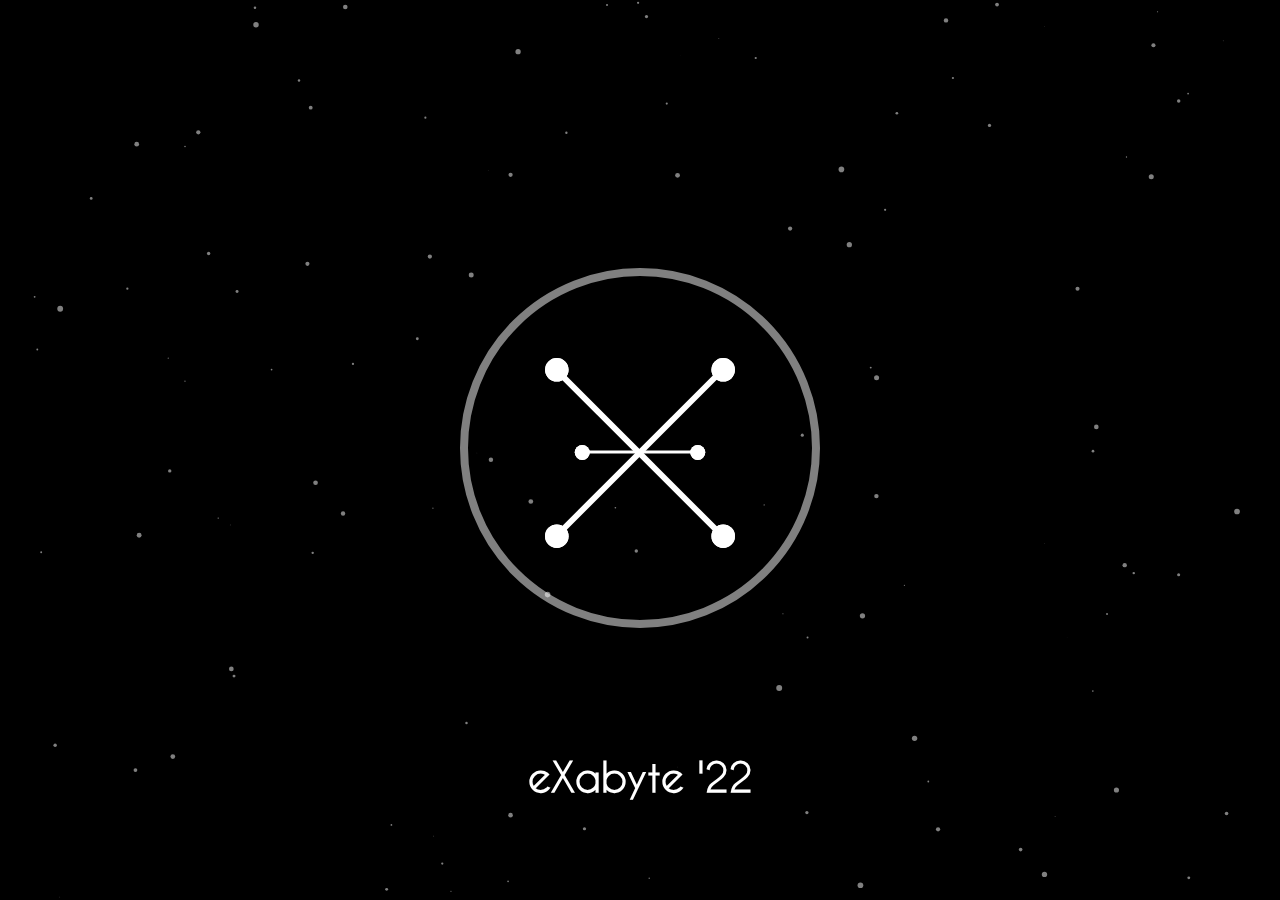
==== index.html @ bfb5978d "Add files via upload" ====
<!DOCTYPE html>
<html lang="en">
  <head>
    <meta charset="UTF-8" />
    <meta http-equiv="X-UA-Compatible" content="IE=edge" />
    <meta name="viewport" content="width=device-width, initial-scale=1.0" />
    <title>eXabyte 2022</title>
    <link rel="stylesheet" href="style.css" />
    <link rel="icon" href="assets/logos/LOGO_NO_ BG.png" />
    <script
      src="https://code.jquery.com/jquery-3.6.0.js"
      integrity="sha256-H+K7U5CnXl1h5ywQfKtSj8PCmoN9aaq30gDh27Xc0jk="
      crossorigin="anonymous"
    ></script>
    <script src="particleJS/particles.js"></script>
  </head>
  <body>
    <div id="particles-js"></div>
    <div class="progress-wrapper">
      <svg
        id="circle-progress-bg"
        width="360"
        height="360"
        viewBox="0 0 360 360"
        fill="none"
        xmlns="http://www.w3.org/2000/svg"
      >
        <circle
          cx="180"
          cy="180"
          r="176"
          stroke="white"
          stroke-opacity="0.5"
          stroke-width="8"
        />
      </svg>
      <svg
        id="circle-progress"
        width="360"
        height="360"
        viewBox="0 0 360 360"
        fill="none"
        xmlns="http://www.w3.org/2000/svg"
      >
        <circle cx="180" cy="180" r="176" stroke="white" stroke-width="8" />
      </svg>
    </div>
    <div class="logo-wrapper">
      <svg
        id="line1"
        viewBox="0 0 136 136"
        fill="none"
        xmlns="http://www.w3.org/2000/svg"
      >
        <line
          x1="11.8216"
          y1="123.751"
          x2="124.207"
          y2="11.3658"
          stroke="white"
          stroke-width="4"
        />
        <circle
          cx="124.568"
          cy="11.4316"
          r="8"
          transform="rotate(-45 124.568 11.4316)"
          fill="white"
        />
        <circle
          cx="124.568"
          cy="11.4316"
          r="8"
          transform="rotate(-45 124.568 11.4316)"
          fill="white"
        />
        <circle
          cx="11.4314"
          cy="124.569"
          r="8"
          transform="rotate(-45 11.4314 124.569)"
          fill="white"
        />
        <circle
          cx="11.4314"
          cy="124.569"
          r="8"
          transform="rotate(-45 11.4314 124.569)"
          fill="white"
        />
      </svg>

      <svg
        id="line2"
        viewBox="0 0 136 136"
        fill="none"
        xmlns="http://www.w3.org/2000/svg"
      >
        <line
          x1="123.751"
          y1="124.178"
          x2="11.3656"
          y2="11.7929"
          stroke="white"
          stroke-width="4"
        />
        <circle
          cx="11.4316"
          cy="11.4314"
          r="8"
          transform="rotate(-135 11.4316 11.4314)"
          fill="white"
        />
        <circle
          cx="11.4316"
          cy="11.4314"
          r="8"
          transform="rotate(-135 11.4316 11.4314)"
          fill="white"
        />
        <circle
          cx="124.569"
          cy="124.569"
          r="8"
          transform="rotate(-135 124.569 124.569)"
          fill="white"
        />
        <circle
          cx="124.569"
          cy="124.569"
          r="8"
          transform="rotate(-135 124.569 124.569)"
          fill="white"
        />
      </svg>

      <svg
        id="line3"
        viewBox="0 0 87 10"
        fill="none"
        xmlns="http://www.w3.org/2000/svg"
      >
        <line
          y1="-1"
          x2="75.9449"
          y2="-1"
          transform="matrix(1 0 0.062222 0.998062 6.47412 5.63428)"
          stroke="white"
          stroke-width="2"
        />
        <circle cx="82" cy="5" r="5" fill="white" />
        <circle cx="82" cy="5" r="5" fill="white" />
        <circle cx="5" cy="5" r="5" fill="white" />
        <circle cx="5" cy="5" r="5" fill="white" />
      </svg>
    </div>

    <h2>eXabyte '22</h2>

    <script src="particleJS/config.js"></script>
    <script src="script.js"></script>
  </body>
</html>
---- style.css ----
@font-face {
  font-family: "Caviar Dreams";
  src: url("../font/CaviarDreams.ttf");
}

body {
  margin: 0;
  padding: 0;
  height: 100vh;
  width: 100vw;
  display: flex;
  flex-direction: column;
  justify-content: center;
  align-items: center;
  text-align: center;
  user-select: none;
  background-color: #000;
}

#particles-js canvas {
  position: absolute;
  background-color: #000;
  -webkit-transform: scale(1);
  -ms-transform: scale(1);
  transform: scale(1);
  opacity: 1;
  -webkit-transition: opacity 0.8s ease, -webkit-transform 1.4s ease;
  transition: opacity 0.8s ease, transform 1.4s ease;
}

#particles-js {
  width: 100%;
  height: 100%;
  position: absolute;
  z-index: -10;
  top: 0;
  left: 0;
}

canvas {
  display: block;
  z-index: -1;
}

.logo-wrapper {
  height: 500px;
  width: 500px;
  display: flex;
  flex-direction: column;
  justify-content: center;
}

#line1 {
  position: relative;
  top: 22%;
  height: 200px;
  animation: lineanim1 ease-out 3s infinite;
}

#line2 {
  position: relative;
  top: -18%;
  height: 200px;
  animation: lineanim2 ease-out 3s infinite;
}

#line3 {
  position: relative;
  top: -39.5%;
  height: 15px;
  animation: lineanim3 5s infinite;
}

@keyframes lineanim1 {
  0% {
    transform: rotateZ(0deg);
  }
  100% {
    transform: rotateZ(180deg);
  }
}

@keyframes lineanim2 {
  0% {
    transform: rotateZ(0deg);
  }
  100% {
    transform: rotateZ(-180deg);
  }
}

@keyframes lineanim3 {
  0% {
    transform: rotateZ(0deg);
  }
  50% {
    transform: rotateZ(180deg);
  }
  100% {
    transform: rotateZ(360deg);
  }
}

.progress-wrapper {
  position: absolute;
}

#circle-progress-bg {
  position: absolute;
}

#circle-progress > circle {
  stroke-dasharray: 1150;
  stroke-dashoffset: 1150;
  animation: progressanim 5s linear forwards;
}

@keyframes progressanim {
  100% {
    stroke-dashoffset: 0;
  }
}

h2 {
  position: absolute;
  top: 80%;
  color: #fff;
  font-family: "Caviar Dreams";
  font-size: 2.5rem;
}

@media (max-width:600px) {
  .progress-wrapper, .logo-wrapper {
    transform: scale(0.7);
  }
}
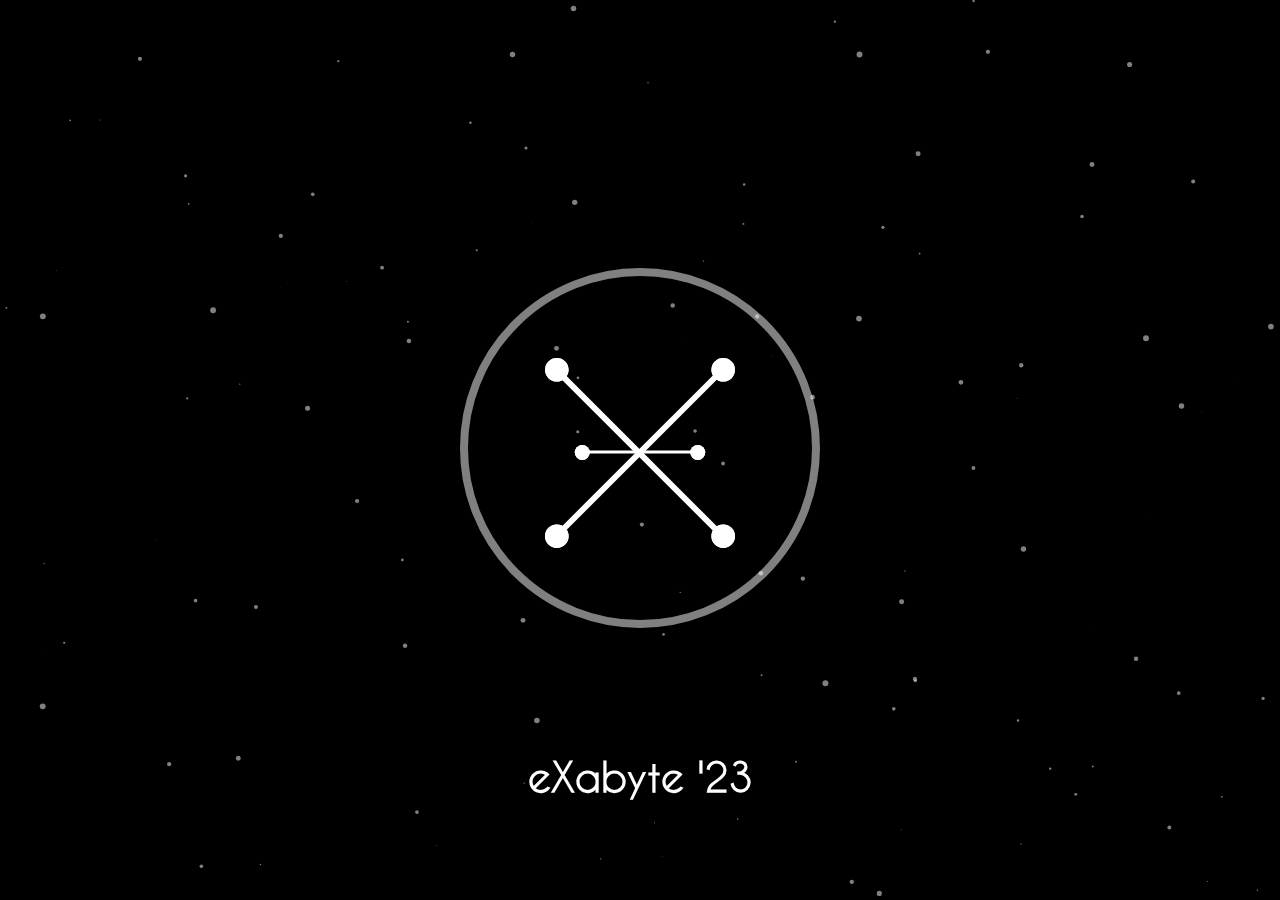
==== commit 6bc0a9bb: "Modified" ====
--- a/index.html
+++ b/index.html
@@ -155,7 +155,7 @@
       </svg>
     </div>
 
-    <h2>eXabyte '22</h2>
+    <h2>eXabyte '23</h2>
 
     <script src="particleJS/config.js"></script>
     <script src="script.js"></script>
